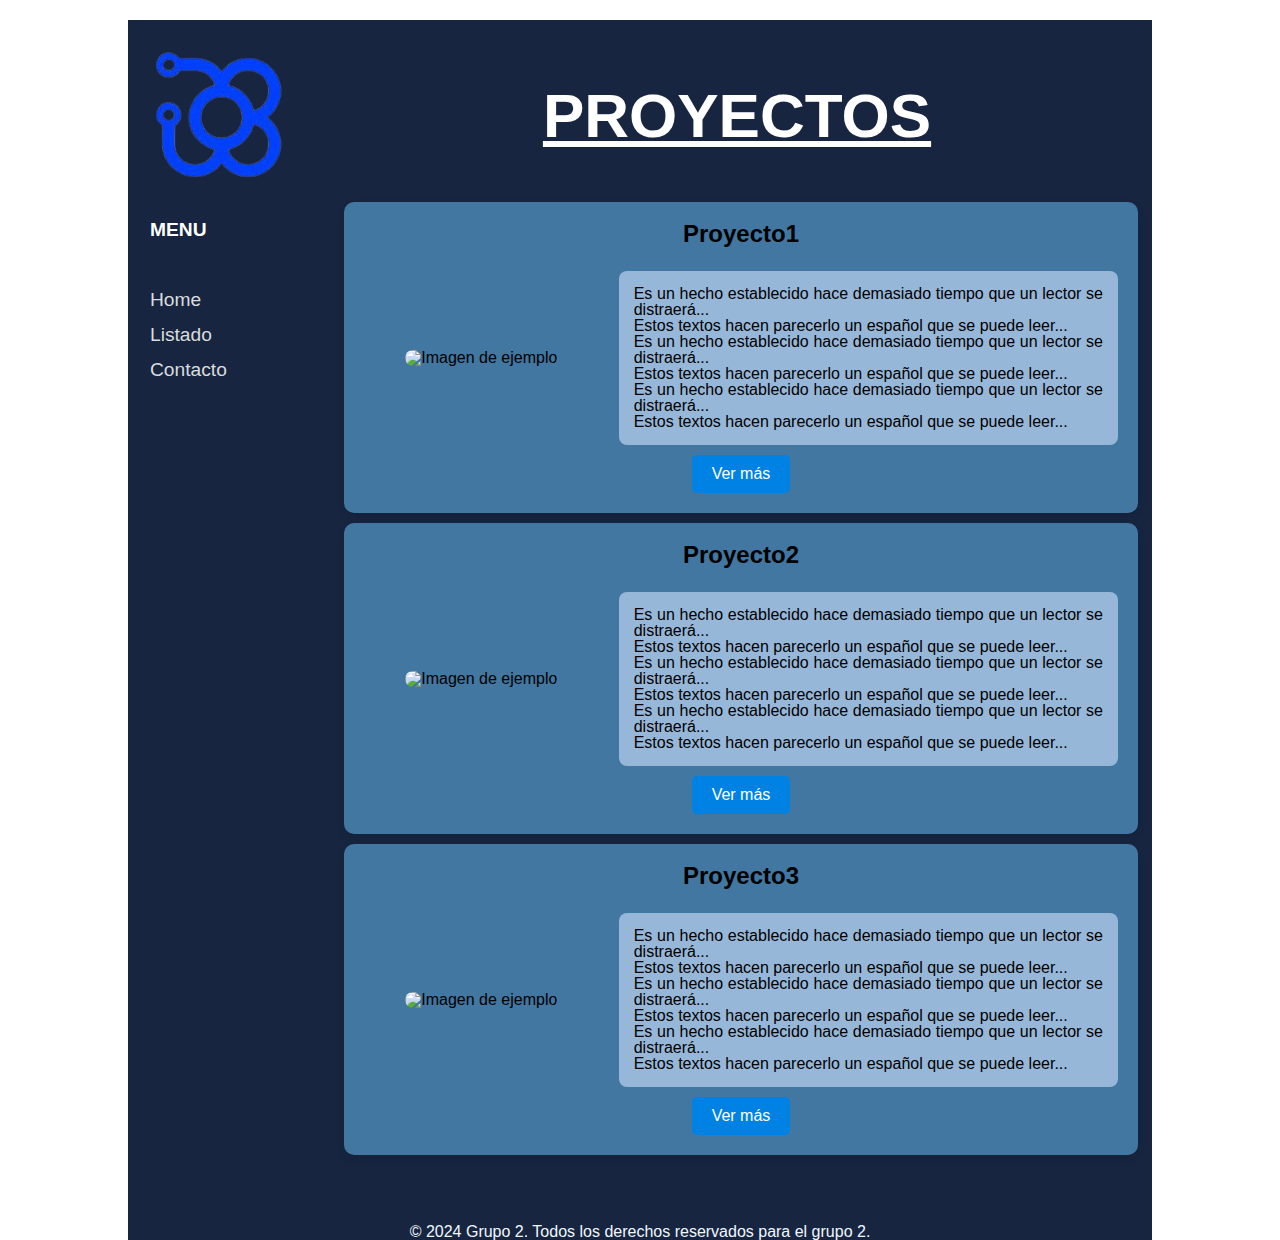
==== index.html @ 65aeeca3 "prueba" ====
<!DOCTYPE html>
<html lang="es">
<head>
    <meta charset="UTF-8">
    <meta name="viewport" content="width=device-width, initial-scale=1.0">
    <link rel="stylesheet" type="text/css" href="./css/reset.css">
    <link rel="stylesheet" type="text/css" href="./css/elmeuestile.css">
    <title>HOME</title>
</head>
<body>
    <div id="caixa">
        <header id="header_superior">
            <img src="./imatges/itb-removebg-preview.png" alt="Logo" id="logo"> <!-- Add logo here -->
            <h1 class="under">Proyectos</h1>
        </header>

        <section1>
            <nav>
                <a style="font-weight: bold; color: white;">
                    MENU <br><br>
                </a>
                <a href="./index.html">Home <br></a>
                <a href="./pagines/listado.html">Listado<br></a>
                <a href="./pagines/contactanos.html">Contacto <br></a>
            </nav>

            <section2>
                <div class="container">
                    <article>
                        <div class="header">Proyecto1</div>
                        <div class="content">
                            <div class="image-container">
                                <img src="https://via.placeholder.com/150" alt="Imagen de ejemplo">
                            </div>
                            <div class="text-container">
                                <p>Es un hecho establecido hace demasiado tiempo que un lector se distraerá...</p>
                                <p>Estos textos hacen parecerlo un español que se puede leer...</p>
                                <p>Es un hecho establecido hace demasiado tiempo que un lector se distraerá...</p>
                                <p>Estos textos hacen parecerlo un español que se puede leer...</p>
                                <p>Es un hecho establecido hace demasiado tiempo que un lector se distraerá...</p>
                                <p>Estos textos hacen parecerlo un español que se puede leer...</p>
                            </div>
                        </div>
                        <div class="boton">
                        <a href="./pagines/p1.html">
                            <button class="ver-mas-btn">Ver más</button>
                        </a>
                        </div>

                    </article>
                    <article>
                        <div class="header">Proyecto2</div>
                        <div class="content">
                            <div class="image-container">
                                <img src="https://via.placeholder.com/150" alt="Imagen de ejemplo">
                            </div>
                            <div class="text-container">
                                <p>Es un hecho establecido hace demasiado tiempo que un lector se distraerá...</p>
                                <p>Estos textos hacen parecerlo un español que se puede leer...</p>
                                <p>Es un hecho establecido hace demasiado tiempo que un lector se distraerá...</p>
                                <p>Estos textos hacen parecerlo un español que se puede leer...</p>
                                <p>Es un hecho establecido hace demasiado tiempo que un lector se distraerá...</p>
                                <p>Estos textos hacen parecerlo un español que se puede leer...</p>
                            </div>
                        </div>
                        <div class="boton">
                        <a href="./pagines/p2.html">
                            <button class="ver-mas-btn">Ver más</button>
                        </a>
                        </div>
                        
                    </article>
                    <article>
                        <div class="header">Proyecto3</div>
                        <div class="content">
                            <div class="image-container">
                                <img src="https://via.placeholder.com/150" alt="Imagen de ejemplo">
                            </div>
                            <div class="text-container">
                                <p>Es un hecho establecido hace demasiado tiempo que un lector se distraerá...</p>
                                <p>Estos textos hacen parecerlo un español que se puede leer...</p>
                                <p>Es un hecho establecido hace demasiado tiempo que un lector se distraerá...</p>
                                <p>Estos textos hacen parecerlo un español que se puede leer...</p>
                                <p>Es un hecho establecido hace demasiado tiempo que un lector se distraerá...</p>
                                <p>Estos textos hacen parecerlo un español que se puede leer...</p>
                            </div>
                        </div>
                        <div class="boton">
                        <a href="./pagines/p3.html">
                            <button class="ver-mas-btn">Ver más</button>
                        </a>
                        </div>
                        
                    </article>
                    
                </div>
            </section2>
        </section1>

<!-- Footer -->
        <div class="footer_texto">
          <p>&copy; 2024 Grupo 2. Todos los derechos reservados para el grupo 2.</p>
        </div>
    </div>
    <script src="./js/script.js"></script>
</body>
</html>
---- css/elmeuestile.css ----
* {
    box-sizing: border-box;
}

body {
    font-family: 'Maven Pro', sans-serif; 
    margin: 0;
    display: flex;
    flex-direction: column;
    min-height: 100vh;
}


.footer_texto {
    text-align: center;
    color: aliceblue;
    padding-top: 2px;
    background-color: #172540;
    margin-top: auto;
}

footer { 
    width: 100%;
    height: auto;
    float: left;
    line-height: 70px;
    margin-top: auto;   
}

#caixa {
    width: 1024px;
    margin: 0 auto;
    padding-top: 20px;
    flex: 1; 
    box-sizing: border-box; 
}

header {
    float: left;
    width: 100%;
    height: 100%;
    background-color: aliceblue;
    text-align: center;
    line-height: 150px;
    color: #172540;
}

section1 {
    width: 100%;
    height: 100%;
    float: left;
    border:2px solid #172540;
}

nav  {
    width: 20%;
    height: 1030px;
    float: left;
    color: rgb(255, 252, 240);
    background-color:#172540;
    padding: 20px 0 20px 20px;
    font-weight: normal;
    color: white;
    text-decoration: none;
}

nav a:hover {
    font-weight: bold;
    color: #0082E5;
}
nav a:active {
    font-weight: bold;
    color: #0082E5;
}


section2 {
    width: 80%;
    height: 100%;
    float: left;
    padding-top: 10px;
    padding-left: 10px;
    padding-right: 10px;
    margin-bottom: 20px;
    border-right:2px solid #172540;
    overflow:visible;
}






/* finde  Tablas de la pagina compromisos*/












#header_superior {
    height: 170px;
    background-color: #172540;
    color: white;
    text-align: center;
    position: relative; /* Para posicionar elementos dentro de este contenedor */
    padding: 20px 0;
}

#logo {
    position: absolute;
    top: 10px; /* Espacio desde la parte superior */
    left: 10px; /* Espacio desde el borde izquierdo */
    width: 160px; /* Tamaño del logo, ajustable */
    height: auto; /* Mantiene la proporción de aspecto */
}

h1.under {
    text-decoration: underline; 
    font-family: 'Maven Pro', sans-serif; 
    font-weight: bold;
    text-transform: uppercase; 
    margin: 1;
    font-size: 62px;
    padding-top: 1px; /* Asegura que el texto no se superponga con el logo */
    padding-left: 194px;
}

p.underover {
    text-decoration: underline overline;  
    font-family: 'Maven Pro', sans-serif; 
    font-weight: bold;
    text-transform: uppercase; 
    margin: 1;
    font-size: 62px;
    padding-top: 1px; /* Asegura que el texto no se superponga con el logo */
    padding-left: 194px;
}

#primer_imagen {
    width: 100%;
    height: 100%;

}


a {
    text-decoration: none;
    line-height: 35px;
    color: rgb(218, 220, 221);
    font-size: larger;
}

.negrita {
    font-weight: bold;
}


/* Estilos del botón Ver más */
.button-container {
    text-align: center;
    margin-top: 20px; /* Espacio entre el contenido y el botón */
}

.ver-mas-btn {
    padding: 10px 20px;
    font-size: 16px;
    background-color: #0082E5;
    color: white;
    border: none;
    border-radius: 5px;
    cursor: pointer;
    transition: background-color 0.3s;
}

.boton {
    display: flex;
    justify-content: center;
    align-items: center;
    margin-top: 10px;
  }


button {
  background-color: #007bff;
  color: white;
  border: none;
  padding: 10px 20px;
  border-radius: 4px;
  cursor: pointer;
}

button:hover {
  background-color: #0056b3;
}

.ver-mas-btn:hover {
    background-color: #005bb5;
}




        /* Contenedor principal */
        .container {
            width: 100%;
            max-width: 800px;
            height: auto; /* Altura total del contenedor */
            display: flex;
            flex-direction: column;
            gap: 10px;
        }

        /* Estilos del artículo */
        article {
            flex: 1; /* Para que ocupe el 50% del contenedor principal */
            display: flex;
            flex-direction: column;
            background-color: #4177a1;
            padding: 20px;
            border-radius: 10px;
            box-shadow: 0 4px 8px rgba(0, 0, 0, 0.1);
        }

        /* Estilo del encabezado */
        .header {
            text-align: center;
            font-size: 24px;
            font-weight: bold;
            margin-bottom: 25px;
        }

        /* Contenido principal */
        .content {
            display: flex;
            gap: 20px;
            flex: 1; /* Para que la sección de contenido llene el resto del artículo */
        }

        /* Estilos de las secciones */
        .image-container {
            flex: 1;
            display: flex;
            justify-content: center;
            align-items: center;
        }

        .image-container img {
            max-width: 100%;
            border-radius: 8px;
        }

        .text-container {
            flex: 2;
            background-color: #97b7d8;
            padding: 15px;
            border-radius: 8px;
            text-align: justify;
        }
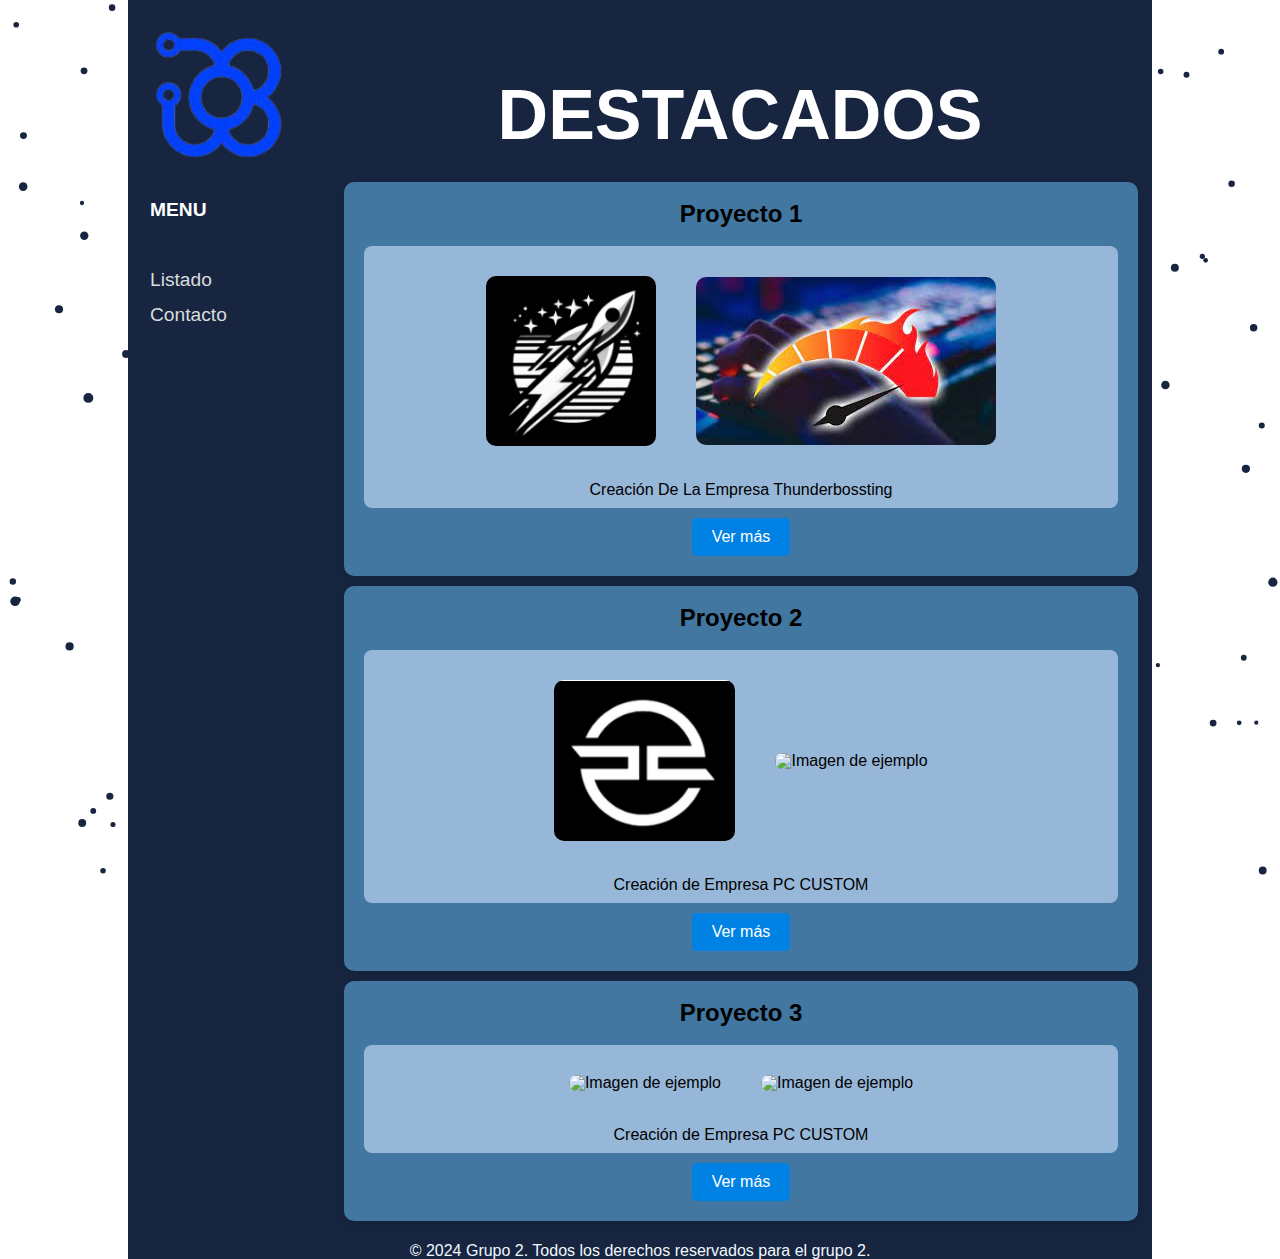
==== commit 415fc8a5: "a" ====
--- a/index.html
+++ b/index.html
@@ -1,17 +1,20 @@
 <!DOCTYPE html>
-<html lang="es">
+<html lang="en">
 <head>
     <meta charset="UTF-8">
     <meta name="viewport" content="width=device-width, initial-scale=1.0">
-    <link rel="stylesheet" type="text/css" href="./css/reset.css">
+    <link rel="stylesheet" type="text/css" href="../css/reset.css">
     <link rel="stylesheet" type="text/css" href="./css/elmeuestile.css">
     <title>HOME</title>
+
 </head>
 <body>
+    <canvas id="canvas"></canvas>
+    
     <div id="caixa">
         <header id="header_superior">
             <img src="./imatges/itb-removebg-preview.png" alt="Logo" id="logo"> <!-- Add logo here -->
-            <h1 class="under">Proyectos</h1>
+            <h1 id="glowing-text">destacados</h1>
         </header>
 
         <section1>
@@ -19,7 +22,7 @@
                 <a style="font-weight: bold; color: white;">
                     MENU <br><br>
                 </a>
-                <a href="./index.html">Home <br></a>
+             
                 <a href="./pagines/listado.html">Listado<br></a>
                 <a href="./pagines/contactanos.html">Contacto <br></a>
             </nav>
@@ -27,81 +30,70 @@
             <section2>
                 <div class="container">
                     <article>
-                        <div class="header">Proyecto1</div>
+                        <div class="header">Proyecto 1</div>
                         <div class="content">
-                            <div class="image-container">
-                                <img src="https://via.placeholder.com/150" alt="Imagen de ejemplo">
-                            </div>
                             <div class="text-container">
-                                <p>Es un hecho establecido hace demasiado tiempo que un lector se distraerá...</p>
-                                <p>Estos textos hacen parecerlo un español que se puede leer...</p>
-                                <p>Es un hecho establecido hace demasiado tiempo que un lector se distraerá...</p>
-                                <p>Estos textos hacen parecerlo un español que se puede leer...</p>
-                                <p>Es un hecho establecido hace demasiado tiempo que un lector se distraerá...</p>
-                                <p>Estos textos hacen parecerlo un español que se puede leer...</p>
+                                <div class="image-container">
+                                    <img src="./imatges/Logo_thunderboosting.png" alt="Imagen de ejemplo" class="logo_thunder">
+                                    <img src="./imatges/logo_optimizer.jpeg" alt="Imagen de ejemplo">
+                                </div>
+                                <br>
+                                <p style="text-align: center;">Creación De La Empresa Thunderbossting</p>
                             </div>
                         </div>
                         <div class="boton">
-                        <a href="./pagines/p1.html">
-                            <button class="ver-mas-btn">Ver más</button>
-                        </a>
+                            <a href="./pagines/p1.html">
+                                <button class="ver-mas-btn">Ver más</button>
+                            </a>
                         </div>
-
                     </article>
                     <article>
-                        <div class="header">Proyecto2</div>
+                        <div class="header">Proyecto 2</div>
                         <div class="content">
-                            <div class="image-container">
-                                <img src="https://via.placeholder.com/150" alt="Imagen de ejemplo">
-                            </div>
                             <div class="text-container">
-                                <p>Es un hecho establecido hace demasiado tiempo que un lector se distraerá...</p>
-                                <p>Estos textos hacen parecerlo un español que se puede leer...</p>
-                                <p>Es un hecho establecido hace demasiado tiempo que un lector se distraerá...</p>
-                                <p>Estos textos hacen parecerlo un español que se puede leer...</p>
-                                <p>Es un hecho establecido hace demasiado tiempo que un lector se distraerá...</p>
-                                <p>Estos textos hacen parecerlo un español que se puede leer...</p>
+                                <div class="image-container">
+                                    <img src="./imatges/LOGO.png" alt="Imagen de ejemplo" >
+                                    <img src="https://via.placeholder.com/150" alt="Imagen de ejemplo">
+                                </div>
+                                <br>
+                                <p style="text-align: center;">Creación de Empresa PC CUSTOM</p>
                             </div>
                         </div>
                         <div class="boton">
-                        <a href="./pagines/p2.html">
-                            <button class="ver-mas-btn">Ver más</button>
-                        </a>
+                            <a href="./pagines/p2.html">
+                                <button class="ver-mas-btn">Ver más</button>
+                            </a>
                         </div>
-                        
                     </article>
                     <article>
-                        <div class="header">Proyecto3</div>
+                        <div class="header">Proyecto 3</div>
                         <div class="content">
-                            <div class="image-container">
-                                <img src="https://via.placeholder.com/150" alt="Imagen de ejemplo">
-                            </div>
                             <div class="text-container">
-                                <p>Es un hecho establecido hace demasiado tiempo que un lector se distraerá...</p>
-                                <p>Estos textos hacen parecerlo un español que se puede leer...</p>
-                                <p>Es un hecho establecido hace demasiado tiempo que un lector se distraerá...</p>
-                                <p>Estos textos hacen parecerlo un español que se puede leer...</p>
-                                <p>Es un hecho establecido hace demasiado tiempo que un lector se distraerá...</p>
-                                <p>Estos textos hacen parecerlo un español que se puede leer...</p>
+                                <div class="image-container">
+                                    <img src="https://via.placeholder.com/150" alt="Imagen de ejemplo" >
+                                    <img src="https://via.placeholder.com/150" alt="Imagen de ejemplo">
+                                </div>
+                                <br>
+                                <p style="text-align: center;">Creación de Empresa PC CUSTOM</p>
                             </div>
                         </div>
                         <div class="boton">
-                        <a href="./pagines/p3.html">
-                            <button class="ver-mas-btn">Ver más</button>
-                        </a>
+                            <a href="./pagines/p3.html">
+                                <button class="ver-mas-btn">Ver más</button>
+                            </a>
                         </div>
-                        
                     </article>
-                    
                 </div>
             </section2>
         </section1>
 
-<!-- Footer -->
+        <!-- Footer -->
         <div class="footer_texto">
           <p>&copy; 2024 Grupo 2. Todos los derechos reservados para el grupo 2.</p>
         </div>
     </div>
-    <script src="./js/script.js"></script>
+
+    <!-- Enlace al archivo externo de JavaScript -->
+    <script src="./js/scrip.js"></script>
 </body>
 </html>
--- a/css/elmeuestile.css
+++ b/css/elmeuestile.css
@@ -10,6 +10,15 @@
     min-height: 100vh;
 }
 
+canvas {
+    position: fixed;
+    top: 0;
+    left: 0;
+    width: 100%;
+    height: 100%;
+    z-index: -1; /* Colocar detrás del contenido */
+    pointer-events: none; /* Permitir interacciones con el contenido */
+}
 
 .footer_texto {
     text-align: center;
@@ -30,9 +39,10 @@
 #caixa {
     width: 1024px;
     margin: 0 auto;
-    padding-top: 20px;
     flex: 1; 
     box-sizing: border-box; 
+    position: relative;
+    z-index: 1; /* Asegurar que el contenido esté encima del canvas */
 }
 
 header {
@@ -121,19 +131,55 @@
     height: auto; /* Mantiene la proporción de aspecto */
 }
 
+.logo_thunder{
+    width: 210px ;
+}
+
+#Logo-listat{
+    display: block; /* Asegura que la imagen sea un bloque separado */
+    margin: 0 auto 15px; /* Centra la imagen y agrega margen inferior */
+    max-width: 100px; /* Ajusta el tamaño máximo de la imagen */
+    height: auto; /* Mantiene la proporción */
+    border-radius: 8px; /* Opcional: bordes redondeados */
+}
+
+h1 {
+    margin: 0;
+    font-size: 50px;
+    font-size: 24px;
+    padding-top: 20px; /* Asegura que el texto no se superponga con el logo */
+}
+
+#glowing-text {
+    font-size: 70px; /* Tamaño de la fuente */
+    color: white;
+    padding-left: 200px;
+    text-align: center;
+    font-family: 'Arial', sans-serif;
+    text-transform: uppercase;
+    font-weight: bold;
+    animation: glow-animation 1.5s ease-in-out infinite alternate;
+    margin: 0; /* Asegúrate de que no haya márgenes que desajusten el título */
+}
+
+
+
+/* Animación de la aurora */
+@keyframes glow-animation {
+    0% {
+        text-shadow: 0 0 5px #fff, 0 0 10px #00e0ff, 0 0 20px #00e0ff, 0 0 30px #00e0ff, 0 0 40px #00e0ff;
+    }
+    50% {
+        text-shadow: 0 0 10px #fff, 0 0 20px #00e0ff, 0 0 30px #00e0ff, 0 0 50px #00e0ff, 0 0 60px #00e0ff;
+    }
+    100% {
+        text-shadow: 0 0 15px #fff, 0 0 30px #00e0ff, 0 0 40px #00e0ff, 0 0 70px #00e0ff, 0 0 80px #00e0ff;
+    }
+}
+
+
 h1.under {
     text-decoration: underline; 
-    font-family: 'Maven Pro', sans-serif; 
-    font-weight: bold;
-    text-transform: uppercase; 
-    margin: 1;
-    font-size: 62px;
-    padding-top: 1px; /* Asegura que el texto no se superponga con el logo */
-    padding-left: 194px;
-}
-
-p.underover {
-    text-decoration: underline overline;  
     font-family: 'Maven Pro', sans-serif; 
     font-weight: bold;
     text-transform: uppercase; 
@@ -233,12 +279,13 @@
             text-align: center;
             font-size: 24px;
             font-weight: bold;
-            margin-bottom: 25px;
+            margin-bottom: 10px;
         }
 
         /* Contenido principal */
         .content {
             display: flex;
+            padding-top: 10px;
             gap: 20px;
             flex: 1; /* Para que la sección de contenido llene el resto del artículo */
         }
@@ -246,21 +293,161 @@
         /* Estilos de las secciones */
         .image-container {
             flex: 1;
+   
             display: flex;
             justify-content: center;
             align-items: center;
         }
 
         .image-container img {
+            padding:20px;
             max-width: 100%;
-            border-radius: 8px;
+            border-radius: 30px;
         }
 
         .text-container {
             flex: 2;
             background-color: #97b7d8;
+            padding: 10px;
+            border-radius: 8px;
+            text-align: justify;
+        }
+        
+        .text-container-listat{
+            background-color: #97b7d8;
             padding: 15px;
             border-radius: 8px;
-            text-align: justify;
-        }
-        +            text-align: justify; 
+        }
+
+
+/* Pagina de contactanos*/
+
+h2 {
+    text-align: center;
+    font-size: 35px;
+    font-weight: 600;
+    color: #007BFF;
+}
+
+h3{
+    font-size: 24px;
+    color: black;
+    margin-bottom: 5px;
+    font-weight: bold;
+    text-align: center;
+    padding-bottom: 10px;
+}
+/* Estilos del acordeón */
+.accordion-item {
+    margin-bottom: 20px;
+}
+
+.accordion-button {
+    width: 100%;
+    padding: 10px;
+    text-align: left;
+    background-color: #007BFF;
+    color: #fff;
+    font-size: 18px;
+    border: none;
+    cursor: pointer;
+    border-radius: 5px;
+}
+
+.accordion-button:focus {
+    outline: none;
+}
+
+.accordion-content {
+    display: none;
+    padding: 10px 20px;
+    background-color: #d3d3d3;
+    border: 1px solid #d3d3d3;
+    border-top: none;
+    border-radius: 5px;
+    margin-top: 10px;
+}
+.correos{
+    color: #5445c9;
+}
+.accordion-content.active {
+    display: block;
+}
+
+#currículum{
+    height: auto;
+    width: 100%;
+}
+
+/* Redes sociales */
+.social-media {
+  text-align: center;
+  margin-top: 40px;
+}
+
+.social-media  {
+  font-size: 24px;
+  margin-bottom: 20px;
+}
+
+/* Lista de enlaces */
+.social-links {
+  list-style: none;
+  padding: 0;
+  margin: 0;
+  display: flex;
+  justify-content: center;
+  gap: 20px; /* Espacio entre los iconos */
+}
+
+/* Estilo de los enlaces (iconos con imagen de fondo) */
+.social-icon {
+  display: inline-block;
+  width: 60px; /* Tamaño del icono */
+  height: 60px; /* Tamaño del icono */
+  border-radius: 50%; /* Esto hace que los iconos sean redondos */
+  background-size: cover; /* Hace que la imagen ocupe todo el contenedor */
+  background-position: center; /* Centra la imagen */
+  transition: transform 0.3s ease, opacity 0.3s ease, background-color 0.3s ease;
+}
+
+/* Imágenes de fondo para cada red social */
+.social-icon.facebook {
+  background-image: url('../imatges/facebook.png'); /* Logo de Facebook */
+}
+
+.social-icon.twitter {
+  background-image: url('../imatges/x.png'); /* Logo de Twitter (X) */
+}
+
+.social-icon.instagram {
+  background-image: url('../imatges/instagram.png'); /* Logo de Instagram */
+}
+
+.social-icon.telefono {
+    background-image: url(../imatges/telefono.png.jpg);
+}
+
+.social-icon.gmail {
+    background-image: url(../imatges/gmail.jpg);
+}
+/* Efecto hover para los iconos */
+.social-icon:hover {
+  transform: scale(1.1); /* Aumenta el tamaño del icono al pasar el ratón */
+  opacity: 0.8; /* Cambia la opacidad */
+}
+
+.social-links a:hover {
+  background-color: #007BFF; /* Color de fondo al hacer hover */
+  color: #fff; /* Color del texto al hacer hover */
+}
+
+#alerta {
+    cursor: pointer;
+    color: blue;
+    text-decoration: underline;
+}
+#alerta:hover {
+    color: darkblue;
+}
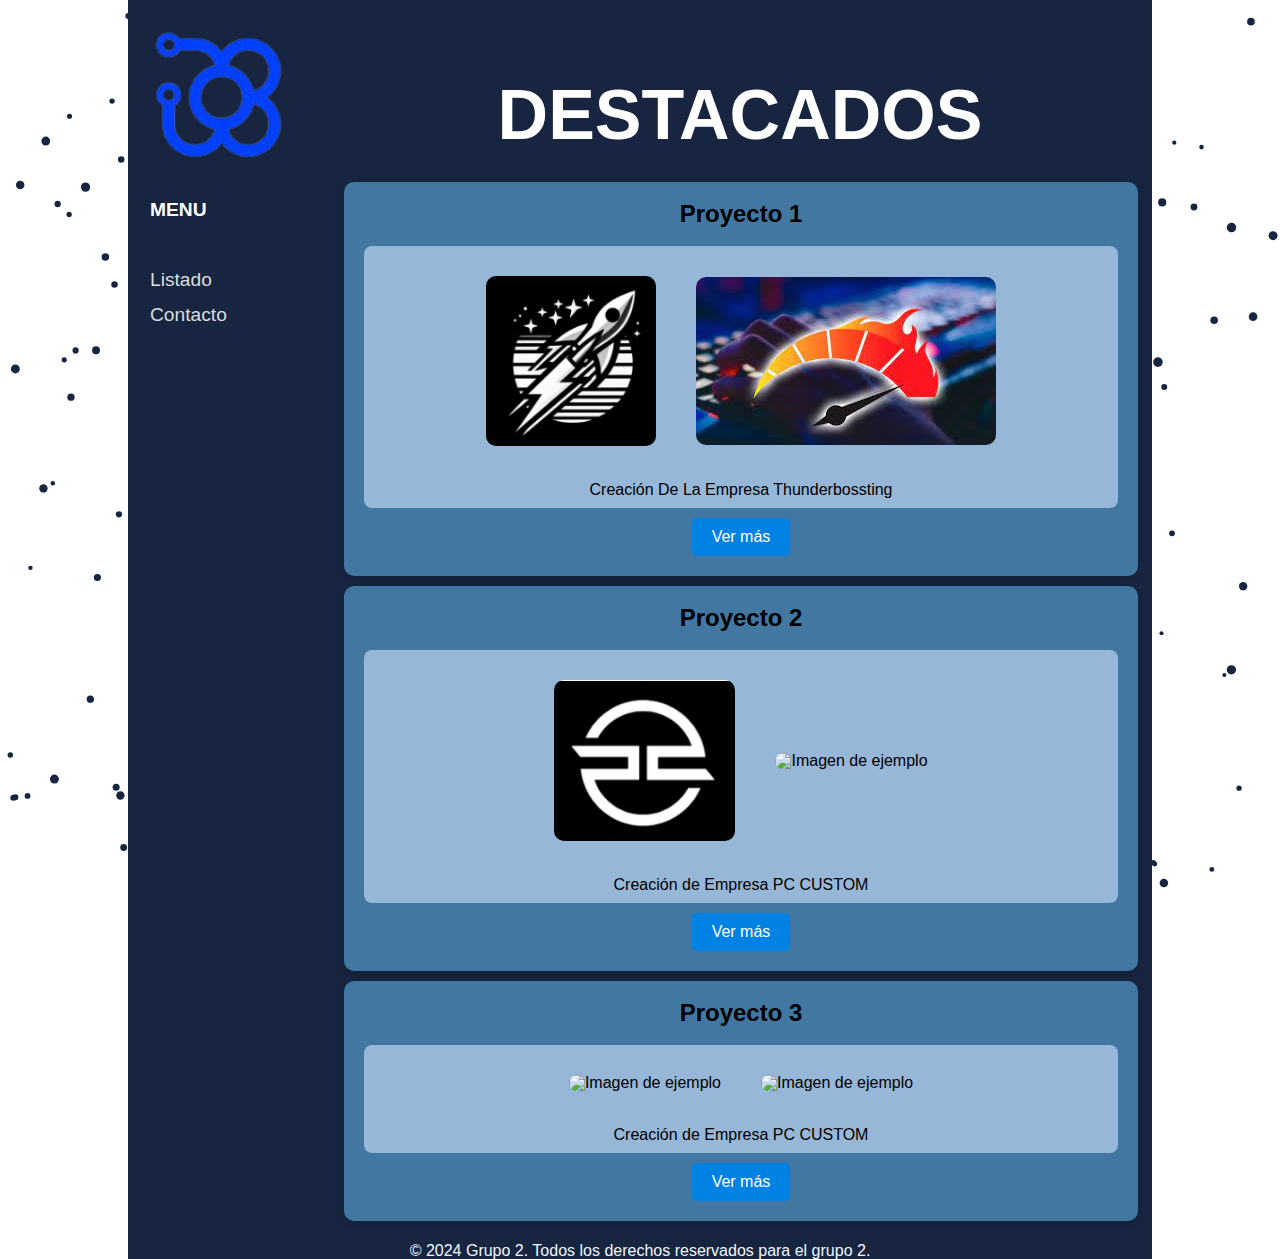
==== commit 7506466c: "b" ====
--- a/index.html
+++ b/index.html
@@ -95,5 +95,6 @@
 
     <!-- Enlace al archivo externo de JavaScript -->
     <script src="./js/scrip.js"></script>
+    <script src="./js/salida.js"></script>
 </body>
 </html>
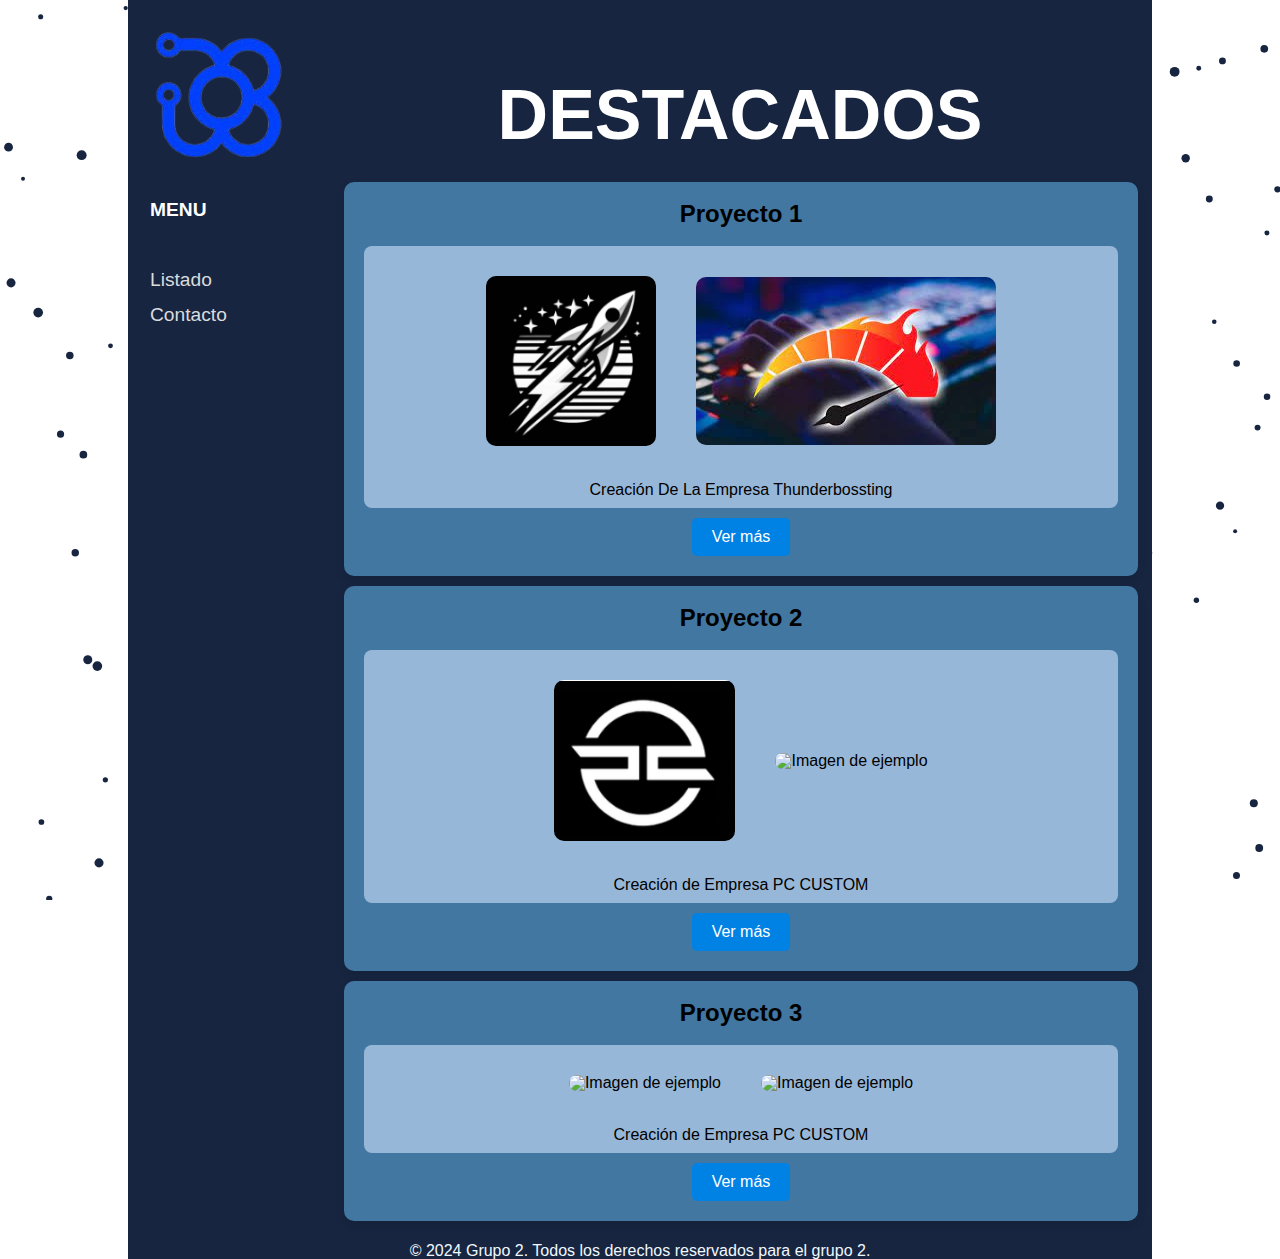
==== commit c2ea8d93: "WEB" ====
--- a/index.html
+++ b/index.html
@@ -1,9 +1,9 @@
 <!DOCTYPE html>
-<html lang="en">
+<html lang="es">
 <head>
     <meta charset="UTF-8">
     <meta name="viewport" content="width=device-width, initial-scale=1.0">
-    <link rel="stylesheet" type="text/css" href="../css/reset.css">
+    <link rel="stylesheet" type="text/css" href="./css/reset.css">
     <link rel="stylesheet" type="text/css" href="./css/elmeuestile.css">
     <title>HOME</title>
 
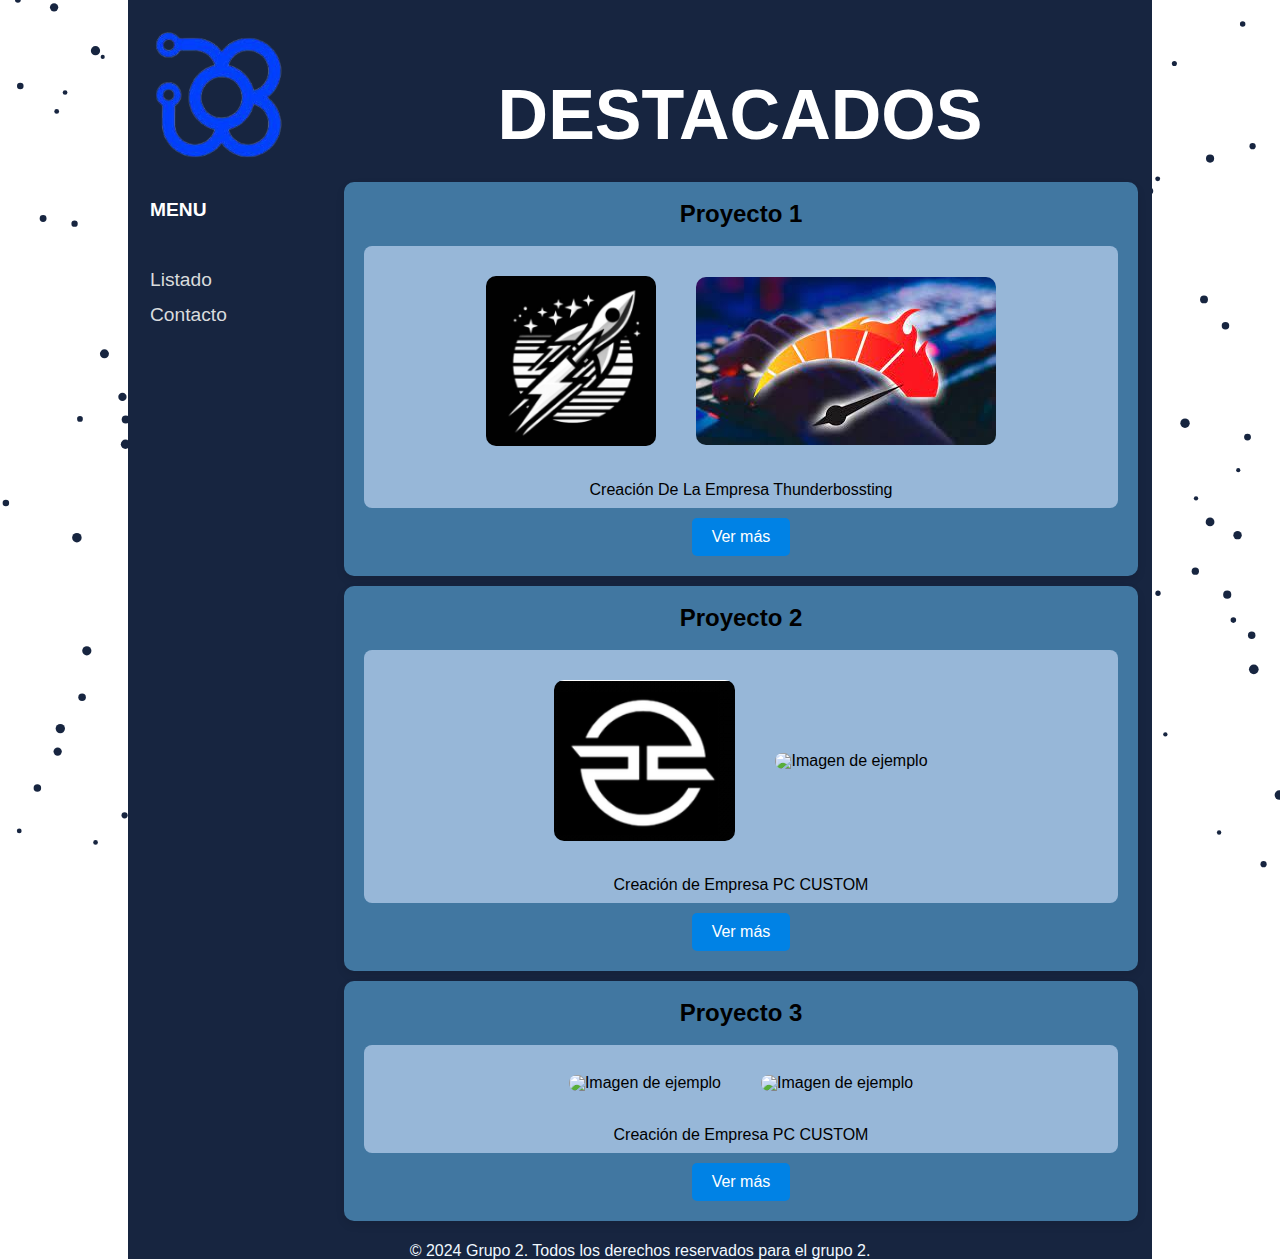
==== commit 7c021c17: "Web" ====
--- a/index.html
+++ b/index.html
@@ -5,8 +5,8 @@
     <meta name="viewport" content="width=device-width, initial-scale=1.0">
     <link rel="stylesheet" type="text/css" href="./css/reset.css">
     <link rel="stylesheet" type="text/css" href="./css/elmeuestile.css">
+    <link rel="icon" type="image/x-icon" href="./imatges/itb-removebg-preview.png">
     <title>HOME</title>
-
 </head>
 <body>
     <canvas id="canvas"></canvas>
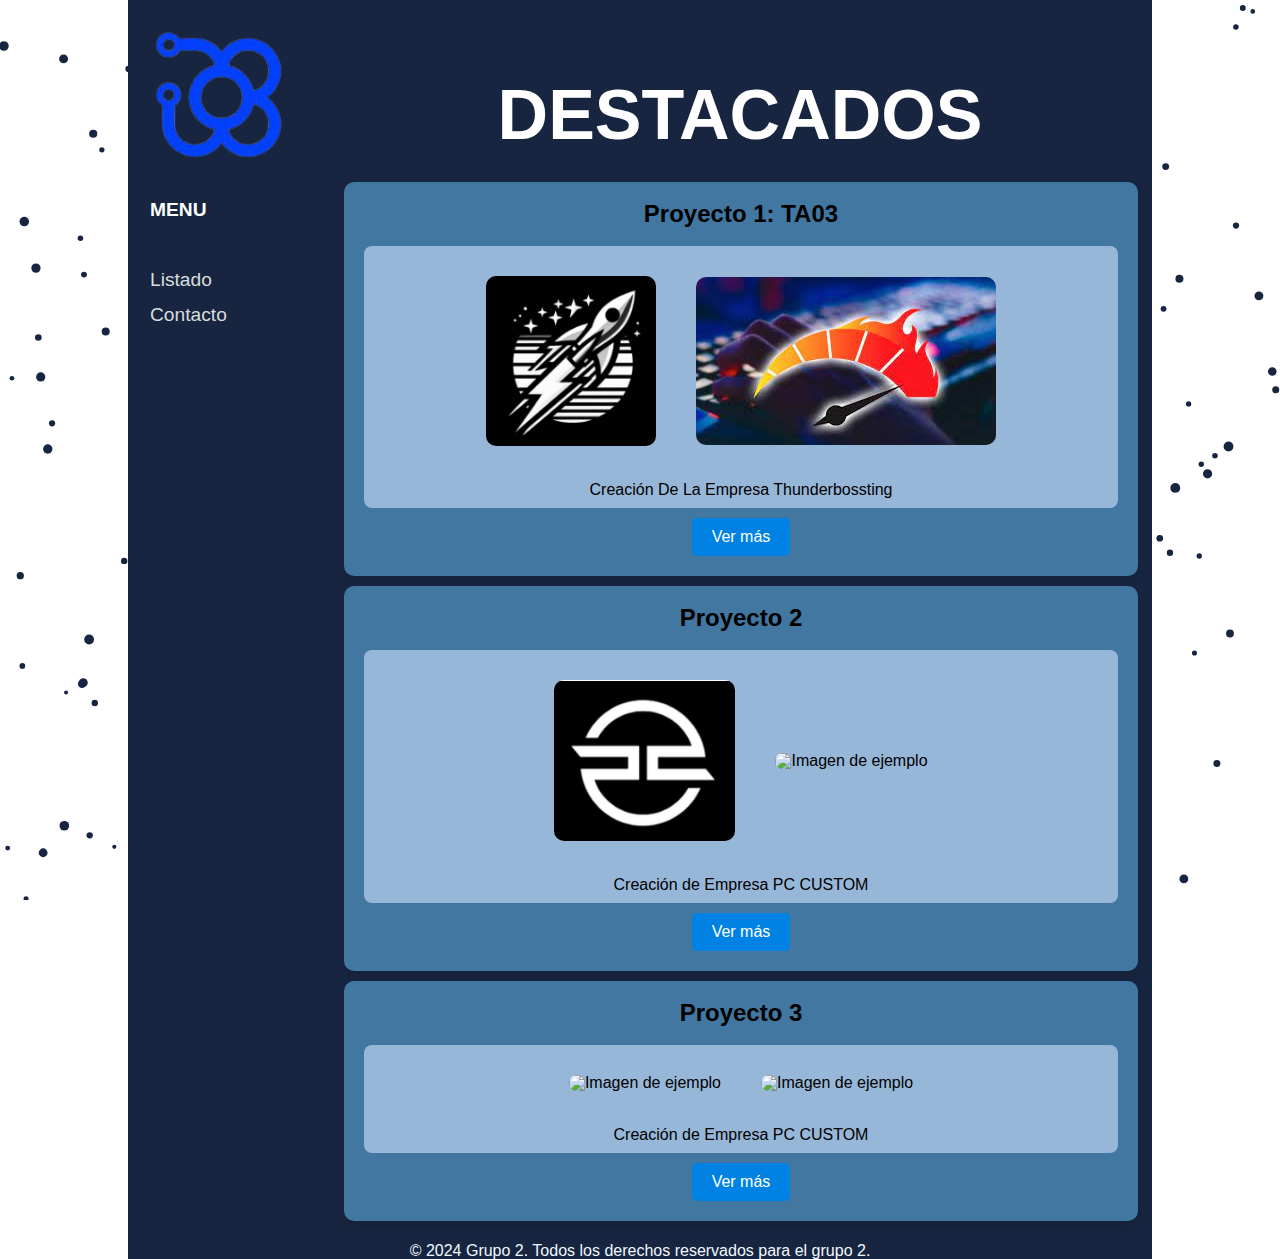
==== commit 10f48a95: "Final version" ====
--- a/index.html
+++ b/index.html
@@ -30,7 +30,7 @@
             <section2>
                 <div class="container">
                     <article>
-                        <div class="header">Proyecto 1</div>
+                        <div class="header">Proyecto 1: TA03</div>
                         <div class="content">
                             <div class="text-container">
                                 <div class="image-container">
@@ -95,6 +95,6 @@
 
     <!-- Enlace al archivo externo de JavaScript -->
     <script src="./js/scrip.js"></script>
-    <script src="./js/salida.js"></script>
+    <script src="./js/cambiodepestaña.js"></script>
 </body>
 </html>
